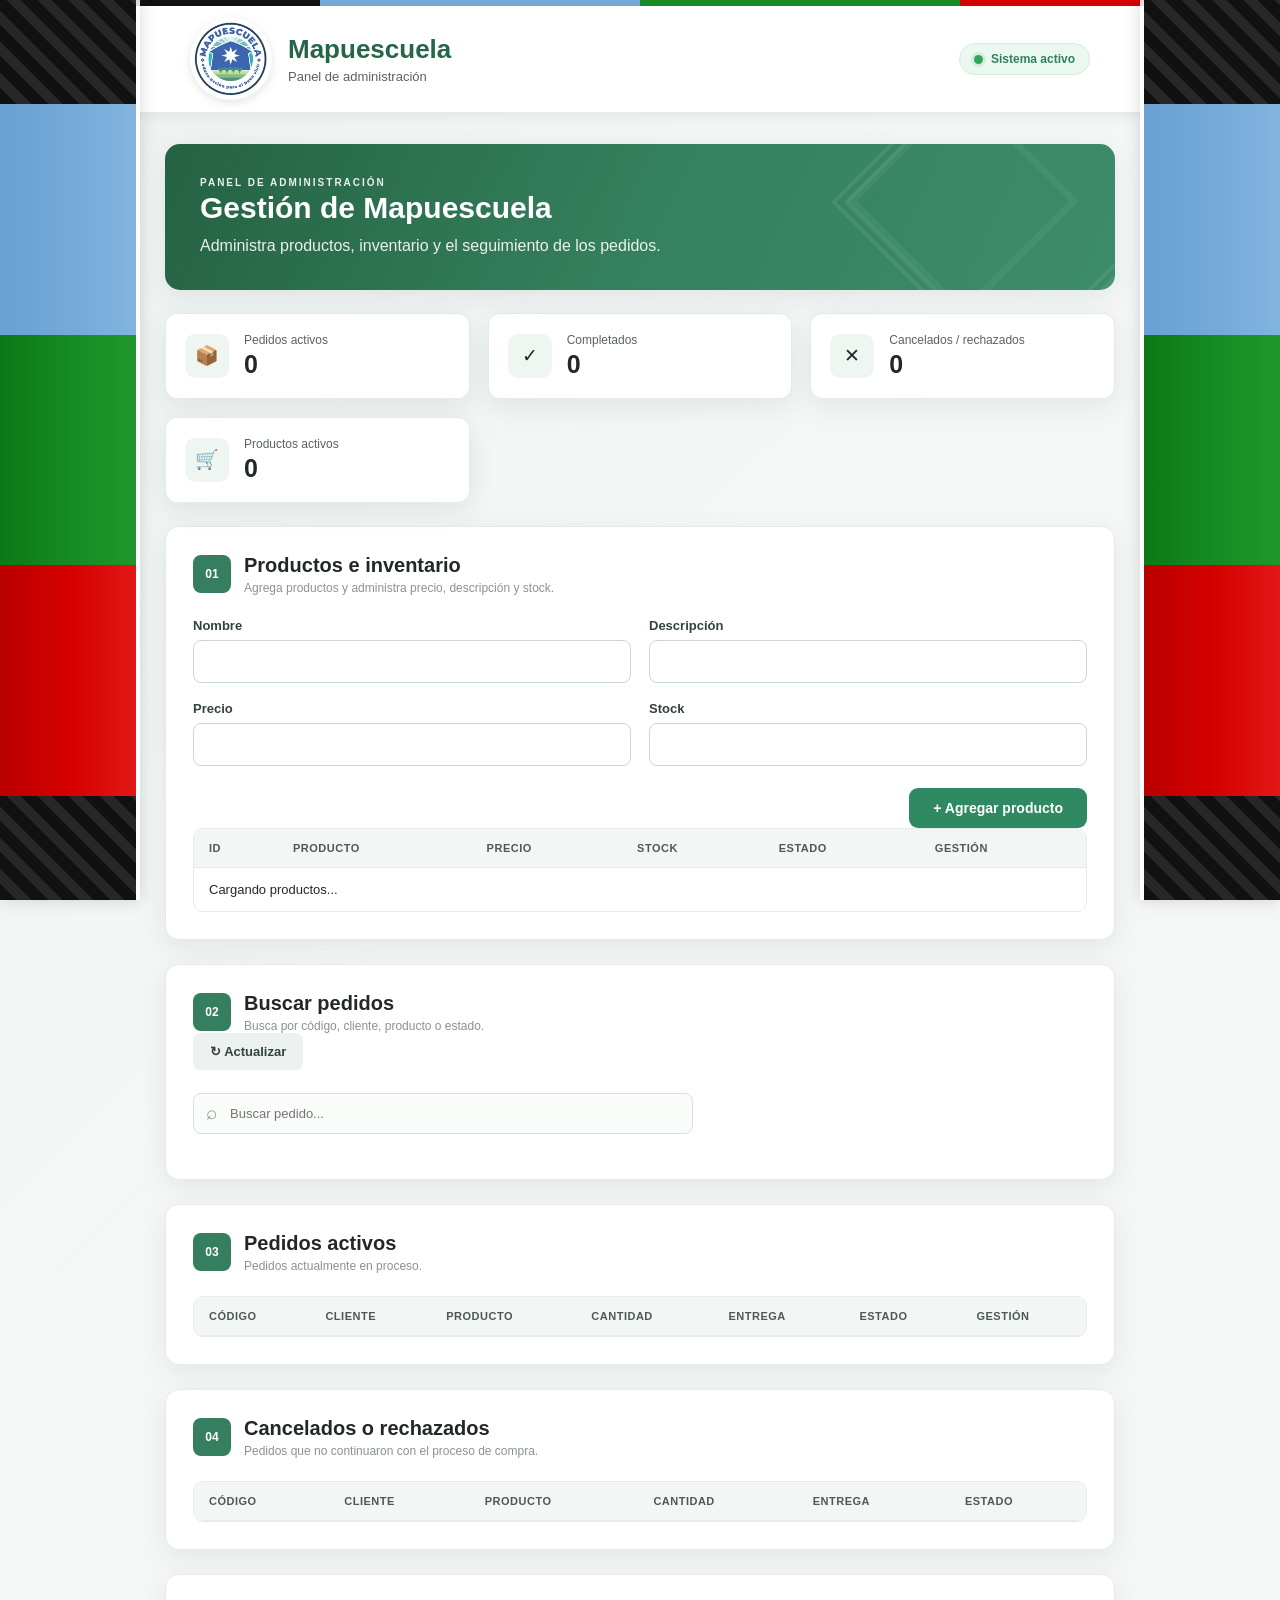
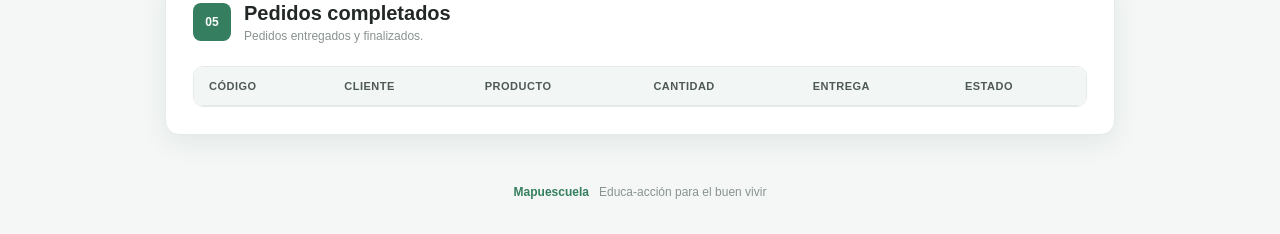
==== src/main/webapp/administrador.html @ 7ea5fe75 "Separar interfaces de cliente y administracion" ====
<!DOCTYPE html>
<html lang="es">

<head>
    <meta charset="UTF-8">
    <meta
        name="viewport"
        content="width=device-width, initial-scale=1.0"
    >

    <title>Mapuescuela | Administración</title>

    <link
        rel="stylesheet"
        href="style.css"
    >
</head>

<body>

    <aside class="estandarte estandarte-izquierdo">
        <div class="estandarte-negro"></div>
        <div class="estandarte-azul"></div>
        <div class="estandarte-verde"></div>
        <div class="estandarte-rojo"></div>
        <div class="estandarte-negro"></div>
    </aside>

    <aside class="estandarte estandarte-derecho">
        <div class="estandarte-negro"></div>
        <div class="estandarte-azul"></div>
        <div class="estandarte-verde"></div>
        <div class="estandarte-rojo"></div>
        <div class="estandarte-negro"></div>
    </aside>

    <header class="encabezado">

        <div class="franja-colores">
            <span class="color-negro"></span>
            <span class="color-azul"></span>
            <span class="color-verde"></span>
            <span class="color-rojo"></span>
        </div>

        <div class="encabezado-contenido">

            <div class="marca">

                <img
                    src="img/logo-mapuescuela.png"
                    alt="Logo Mapuescuela"
                    class="logo-mapuescuela"
                >

                <div class="marca-texto">

                    <h1>
                        Mapuescuela
                    </h1>

                    <p>
                        Panel de administración
                    </p>

                </div>

            </div>

            <div class="estado-sistema">

                <span class="punto-online"></span>

                Sistema activo

            </div>

        </div>

    </header>

    <main class="contenedor">

        <section class="bienvenida">

            <div>

                <p class="etiqueta-superior">
                    PANEL DE ADMINISTRACIÓN
                </p>

                <h2>
                    Gestión de Mapuescuela
                </h2>

                <p>
                    Administra productos, inventario
                    y el seguimiento de los pedidos.
                </p>

            </div>

        </section>


        <!-- RESUMEN -->

        <section class="resumen">

            <article class="tarjeta-resumen">

                <span class="icono-resumen">
                    📦
                </span>

                <div>

                    <p>
                        Pedidos activos
                    </p>

                    <strong id="totalActivos">
                        0
                    </strong>

                </div>

            </article>


            <article class="tarjeta-resumen">

                <span class="icono-resumen">
                    ✓
                </span>

                <div>

                    <p>
                        Completados
                    </p>

                    <strong id="totalCompletados">
                        0
                    </strong>

                </div>

            </article>


            <article class="tarjeta-resumen">

                <span class="icono-resumen">
                    ✕
                </span>

                <div>

                    <p>
                        Cancelados / rechazados
                    </p>

                    <strong id="totalCancelados">
                        0
                    </strong>

                </div>

            </article>


            <article class="tarjeta-resumen">

                <span class="icono-resumen">
                    🛒
                </span>

                <div>

                    <p>
                        Productos activos
                    </p>

                    <strong id="totalProductosActivos">
                        0
                    </strong>

                </div>

            </article>

        </section>


        <!-- PRODUCTOS -->

        <section class="panel">

            <div class="panel-titulo">

                <div>

                    <span class="numero-seccion">
                        01
                    </span>

                    <div>

                        <h3>
                            Productos e inventario
                        </h3>

                        <p>
                            Agrega productos y administra
                            precio, descripción y stock.
                        </p>

                    </div>

                </div>

            </div>


            <form id="formProducto">

                <div class="formulario-grid">

                    <div class="campo">

                        <label for="nombreProducto">
                            Nombre
                        </label>

                        <input
                            type="text"
                            id="nombreProducto"
                            required
                        >

                    </div>


                    <div class="campo">

                        <label for="descripcionProducto">
                            Descripción
                        </label>

                        <input
                            type="text"
                            id="descripcionProducto"
                            required
                        >

                    </div>


                    <div class="campo">

                        <label for="precioProducto">
                            Precio
                        </label>

                        <input
                            type="number"
                            id="precioProducto"
                            min="0"
                            required
                        >

                    </div>


                    <div class="campo">

                        <label for="stockProducto">
                            Stock
                        </label>

                        <input
                            type="number"
                            id="stockProducto"
                            min="0"
                            required
                        >

                    </div>

                </div>


                <div class="acciones-formulario">

                    <button
                        type="button"
                        id="btnCancelarEdicion"
                        class="boton boton-secundario"
                        style="display: none;"
                    >
                        Cancelar edición
                    </button>


                    <button
                        type="submit"
                        id="btnGuardarProducto"
                        class="boton boton-principal"
                    >
                        + Agregar producto
                    </button>

                </div>

            </form>


            <div
                id="mensajeProducto"
                class="mensaje"
            ></div>


            <div class="tabla-contenedor">

                <table>

                    <thead>

                        <tr>
                            <th>ID</th>
                            <th>Producto</th>
                            <th>Precio</th>
                            <th>Stock</th>
                            <th>Estado</th>
                            <th>Gestión</th>
                        </tr>

                    </thead>

                    <tbody id="tablaProductos">

                        <tr>
                            <td colspan="6">
                                Cargando productos...
                            </td>
                        </tr>

                    </tbody>

                </table>

            </div>

        </section>


        <!-- BUSCADOR PEDIDOS -->

        <section class="panel">

            <div class="panel-titulo">

                <div>

                    <span class="numero-seccion">
                        02
                    </span>

                    <div>

                        <h3>
                            Buscar pedidos
                        </h3>

                        <p>
                            Busca por código, cliente,
                            producto o estado.
                        </p>

                    </div>

                </div>


                <button
                    type="button"
                    id="btnActualizar"
                    class="boton boton-secundario"
                >
                    ↻ Actualizar
                </button>

            </div>


            <div class="buscador">

                <span>
                    ⌕
                </span>

                <input
                    type="text"
                    id="buscarPedido"
                    placeholder="Buscar pedido..."
                >

            </div>

        </section>


        <!-- PEDIDOS ACTIVOS -->

        <section class="panel">

            <div class="panel-titulo">

                <div>

                    <span class="numero-seccion">
                        03
                    </span>

                    <div>

                        <h3>
                            Pedidos activos
                        </h3>

                        <p>
                            Pedidos actualmente en proceso.
                        </p>

                    </div>

                </div>

            </div>


            <div class="tabla-contenedor">

                <table>

                    <thead>

                        <tr>
                            <th>Código</th>
                            <th>Cliente</th>
                            <th>Producto</th>
                            <th>Cantidad</th>
                            <th>Entrega</th>
                            <th>Estado</th>
                            <th>Gestión</th>
                        </tr>

                    </thead>

                    <tbody id="tablaPedidosActivos"></tbody>

                </table>

            </div>

        </section>


        <!-- CANCELADOS / RECHAZADOS -->

        <section class="panel">

            <div class="panel-titulo">

                <div>

                    <span class="numero-seccion">
                        04
                    </span>

                    <div>

                        <h3>
                            Cancelados o rechazados
                        </h3>

                        <p>
                            Pedidos que no continuaron
                            con el proceso de compra.
                        </p>

                    </div>

                </div>

            </div>


            <div class="tabla-contenedor">

                <table>

                    <thead>

                        <tr>
                            <th>Código</th>
                            <th>Cliente</th>
                            <th>Producto</th>
                            <th>Cantidad</th>
                            <th>Entrega</th>
                            <th>Estado</th>
                        </tr>

                    </thead>

                    <tbody id="tablaPedidosCancelados"></tbody>

                </table>

            </div>

        </section>


        <!-- COMPLETADOS -->

        <section class="panel">

            <div class="panel-titulo">

                <div>

                    <span class="numero-seccion">
                        05
                    </span>

                    <div>

                        <h3>
                            Pedidos completados
                        </h3>

                        <p>
                            Pedidos entregados y finalizados.
                        </p>

                    </div>

                </div>

            </div>


            <div class="tabla-contenedor">

                <table>

                    <thead>

                        <tr>
                            <th>Código</th>
                            <th>Cliente</th>
                            <th>Producto</th>
                            <th>Cantidad</th>
                            <th>Entrega</th>
                            <th>Estado</th>
                        </tr>

                    </thead>

                    <tbody id="tablaPedidosCompletados"></tbody>

                </table>

            </div>

        </section>

    </main>


    <footer>

        <strong>
            Mapuescuela
        </strong>

        <span>
            Educa-acción para el buen vivir
        </span>

    </footer>


    <script src="app.js"></script>

</body>

</html>
---- src/main/webapp/style.css ----
* {
    box-sizing: border-box;
}

:root {
    --azul-mapu: #74a9d8;
    --azul-logo: #3f68a9;
    --azul-oscuro: #274967;

    --verde-mapu: #168b23;
    --verde-mapuescuela: #357f60;
    --verde-oscuro: #256548;

    --rojo-mapu: #d50000;
    --amarillo-mapu: #ffd520;
    --negro-mapu: #111111;

    --blanco: #ffffff;
    --fondo: #f4f7f6;

    --gris-claro: #e6ebea;
    --gris: #89938f;
    --gris-oscuro: #58635f;

    --texto: #222825;

    --ancho-estandarte: 225px;

    --sombra:
        0 8px 26px
        rgba(20, 55, 42, 0.08);
}

body {
    margin: 0;

    min-height: 100vh;

    font-family:
        "Segoe UI",
        Arial,
        sans-serif;

    background:
        linear-gradient(
            135deg,
            rgba(53, 127, 96, 0.04),
            transparent 45%
        ),
        var(--fondo);

    color: var(--texto);
}

.estandarte {
    position: fixed;

    top: 0;
    bottom: 0;

    width: var(--ancho-estandarte);

    display: flex;
    flex-direction: column;

    z-index: 20;

    box-shadow:
        0 0 16px
        rgba(0, 0, 0, 0.15);
}


.estandarte-izquierdo {
    left: 0;

    border-right:
        4px solid
        rgba(255, 255, 255, 0.85);
}


.estandarte-derecho {
    right: 0;

    border-left:
        4px solid
        rgba(255, 255, 255, 0.85);
}


.estandarte div {
    width: 100%;
}


.estandarte-negro {
    flex: 0.45;

    background:
        repeating-linear-gradient(
            45deg,
            var(--negro-mapu),
            var(--negro-mapu) 12px,
            #272727 12px,
            #272727 22px
        );
}


.estandarte-azul {
    flex: 1;

    background:
        linear-gradient(
            90deg,
            #69a1d2,
            var(--azul-mapu),
            #82b4df
        );
}


.estandarte-verde {
    flex: 1;

    background:
        linear-gradient(
            90deg,
            #0d7817,
            var(--verde-mapu),
            #20972d
        );
}


.estandarte-rojo {
    flex: 1;

    background:
        linear-gradient(
            90deg,
            #b90000,
            var(--rojo-mapu),
            #e31717
        );
}

.encabezado {
    background:
        var(--blanco);

    box-shadow:
        0 2px 14px
        rgba(0, 0, 0, 0.08);

    position: relative;

    z-index: 10;
}

.franja-colores {
    height: 6px;

    display: flex;
}


.franja-colores span {
    flex: 1;
}


.color-negro {
    background:
        var(--negro-mapu);
}


.color-azul {
    background:
        var(--azul-mapu);
}


.color-verde {
    background:
        var(--verde-mapu);
}


.color-rojo {
    background:
        var(--rojo-mapu);
}

.encabezado-contenido {
    width:
        calc(
            100% -
            (var(--ancho-estandarte) * 2) -
            50px
        );

    max-width: 1200px;

    margin: auto;

    padding:
        12px
        25px;

    min-height: 95px;

    display: flex;

    justify-content:
        space-between;

    align-items:
        center;
}

.marca {
    display: flex;

    align-items:
        center;

    gap: 16px;
}

.logo-mapuescuela {
    width: 82px;
    height: 82px;

    object-fit:
        contain;

    border-radius:
        50%;

    background:
        var(--blanco);

    padding: 2px;

    filter:
        drop-shadow(
            0 3px 5px
            rgba(0, 0, 0, 0.10)
        );
}


.marca-texto h1 {
    margin: 0;

    font-size: 26px;

    color:
        var(--verde-oscuro);

    font-weight:
        700;
}


.marca-texto p {
    margin:
        4px 0 0;

    color:
        var(--gris-oscuro);

    font-size:
        13px;
}

.estado-sistema {
    display: flex;

    align-items:
        center;

    gap: 8px;

    padding:
        8px
        14px;

    background:
        #ebf8f0;

    border:
        1px solid
        #d4eddd;

    border-radius:
        30px;

    color:
        var(--verde-mapuescuela);

    font-weight:
        600;

    font-size:
        12px;
}


.punto-online {
    width: 9px;
    height: 9px;

    border-radius:
        50%;

    background:
        #31a65b;

    box-shadow:
        0 0 0 3px
        rgba(49, 166, 91, 0.12);
}

.contenedor {
    width:
        calc(
            100% -
            (var(--ancho-estandarte) * 2) -
            50px
        );

    max-width: 1200px;

    margin:
        32px
        auto
        45px;
}

.bienvenida {
    position: relative;

    overflow: hidden;

    padding:
        31px
        35px;

    margin-bottom:
        23px;

    border-radius:
        15px;

    background:
        linear-gradient(
            115deg,
            #246243,
            #35805e,
            #3d8c69
        );

    color:
        var(--blanco);

    box-shadow:
        var(--sombra);
}


.bienvenida::before {
    content: "";

    position: absolute;

    width: 230px;
    height: 230px;

    right: -25px;
    top: -70px;

    border:
        13px double
        rgba(255, 255, 255, 0.07);

    transform:
        rotate(45deg);
}


.bienvenida::after {
    content: "";

    position: absolute;

    width: 150px;
    height: 150px;

    right: 70px;
    top: -25px;

    border:
        7px solid
        rgba(255, 255, 255, 0.05);

    transform:
        rotate(45deg);
}


.bienvenida > div {
    position: relative;

    z-index: 2;
}


.etiqueta-superior {
    margin:
        0 0 5px;

    font-size:
        10px;

    font-weight:
        700;

    letter-spacing:
        2px;

    color:
        #d9eee2;
}


.bienvenida h2 {
    margin:
        0 0 8px;

    font-size:
        30px;
}


.bienvenida p {
    margin: 0;

    max-width:
        680px;

    line-height:
        1.6;

    color:
        rgba(
            255,
            255,
            255,
            0.90
        );
}

.resumen {
    display:
        grid;

    grid-template-columns:
        repeat(3, 1fr);

    gap:
        18px;

    margin-bottom:
        23px;
}

.tarjeta-resumen {
    background:
        var(--blanco);

    border:
        1px solid
        var(--gris-claro);

    border-radius:
        12px;

    padding:
        19px;

    display:
        flex;

    align-items:
        center;

    gap:
        15px;

    box-shadow:
        var(--sombra);

    transition:
        transform 0.15s,
        box-shadow 0.15s;
}


.tarjeta-resumen:hover {
    transform:
        translateY(-2px);

    box-shadow:
        0 12px 28px
        rgba(20, 55, 42, 0.11);
}


.icono-resumen {
    width:
        44px;

    height:
        44px;

    display:
        flex;

    align-items:
        center;

    justify-content:
        center;

    border-radius:
        10px;

    background:
        #eff6f2;

    font-size:
        19px;
}


.tarjeta-resumen p {
    margin: 0;

    font-size:
        12px;

    color:
        var(--gris-oscuro);
}


.tarjeta-resumen strong {
    display:
        block;

    margin-top:
        3px;

    font-size:
        25px;

    color:
        var(--texto);
}

.panel {
    background:
        var(--blanco);

    border:
        1px solid
        var(--gris-claro);

    border-radius:
        14px;

    padding:
        27px;

    margin-bottom:
        24px;

    box-shadow:
        var(--sombra);
}


.panel-titulo {
    margin-bottom:
        23px;
}


.panel-titulo > div {
    display:
        flex;

    align-items:
        center;

    gap:
        13px;
}


.numero-seccion {
    min-width:
        38px;

    height:
        38px;

    border-radius:
        8px;

    display:
        flex;

    align-items:
        center;

    justify-content:
        center;

    background:
        var(--verde-mapuescuela);

    color:
        var(--blanco);

    font-size:
        12px;

    font-weight:
        700;
}


.panel-titulo h3 {
    margin:
        0;

    font-size:
        20px;
}


.panel-titulo p {
    margin:
        4px
        0
        0;

    color:
        var(--gris);

    font-size:
        12px;
}


.panel-titulo-listado {
    display:
        flex;

    justify-content:
        space-between;

    align-items:
        center;
}

.formulario-grid {
    display:
        grid;

    grid-template-columns:
        repeat(3, 1fr);

    gap:
        18px;
}


.campo {
    display:
        flex;

    flex-direction:
        column;

    gap:
        7px;
}


.campo label {
    font-size:
        12px;

    font-weight:
        600;

    color:
        #394541;
}


input,
select {
    width:
        100%;

    padding:
        12px
        13px;

    border:
        1px solid
        #ccd5d1;

    border-radius:
        7px;

    background:
        var(--blanco);

    color:
        var(--texto);

    font-size:
        13px;

    transition:
        border-color 0.2s,
        box-shadow 0.2s;
}


input:focus,
select:focus {
    outline:
        none;

    border-color:
        var(--verde-mapuescuela);

    box-shadow:
        0 0 0 3px
        rgba(53, 127, 96, 0.12);
}


.acciones-formulario {
    margin-top:
        20px;

    display:
        flex;

    justify-content:
        flex-end;
}

.boton {
    border:
        none;

    border-radius:
        7px;

    padding:
        11px
        17px;

    cursor:
        pointer;

    font-size:
        13px;

    font-weight:
        600;

    transition:
        transform 0.15s,
        background 0.15s;
}


.boton:hover {
    transform:
        translateY(-1px);
}


.boton-principal {
    background:
        var(--verde-mapuescuela);

    color:
        var(--blanco);
}


.boton-principal:hover {
    background:
        var(--verde-oscuro);
}


.boton-secundario {
    background:
        #edf2f0;

    color:
        #34413c;
}


.boton-secundario:hover {
    background:
        #e1e9e5;
}

.mensaje {
    display:
        none;

    margin-top:
        17px;

    padding:
        11px
        14px;

    border-radius:
        7px;

    font-size:
        13px;
}


.mensaje.exito {
    display:
        block;

    background:
        #eaf7ef;

    border:
        1px solid
        #cae8d4;

    color:
        #256842;
}


.mensaje.error {
    display:
        block;

    background:
        #fff0f0;

    border:
        1px solid
        #edcccc;

    color:
        #a02d2d;
}

.buscador {
    display:
        flex;

    align-items:
        center;

    max-width:
        500px;

    margin-bottom:
        18px;

    padding-left:
        12px;

    background:
        #fafcfa;

    border:
        1px solid
        #d8dfdc;

    border-radius:
        8px;
}


.buscador span {
    color:
        var(--gris);

    font-size:
        19px;
}


.buscador input {
    border:
        none;

    background:
        transparent;

    box-shadow:
        none;
}


.buscador input:focus {
    box-shadow:
        none;
}

.tabla-contenedor {
    overflow-x:
        auto;

    border:
        1px solid
        var(--gris-claro);

    border-radius:
        10px;
}


table {
    width:
        100%;

    min-width:
        850px;

    border-collapse:
        collapse;
}


thead {
    background:
        #f2f6f4;
}


th {
    padding:
        13px
        15px;

    text-align:
        left;

    border-bottom:
        1px solid
        var(--gris-claro);

    color:
        #4d5954;

    font-size:
        11px;

    text-transform:
        uppercase;

    letter-spacing:
        0.5px;
}


td {
    padding:
        14px
        15px;

    border-bottom:
        1px solid
        #ecf0ee;

    vertical-align:
        middle;

    font-size:
        13px;
}


tbody tr {
    transition:
        background 0.15s;
}


tbody tr:hover {
    background:
        #fafcfb;
}


tbody tr:last-child td {
    border-bottom:
        none;
}

.estado {
    display:
        inline-block;

    padding:
        6px
        10px;

    border-radius:
        20px;

    font-size:
        10px;

    font-weight:
        700;
}


.estado-pendiente {
    background:
        #fff4d5;

    color:
        #86620f;
}


.estado-pagado {
    background:
        #e5f6ec;

    color:
        #247142;
}


.estado-rechazado {
    background:
        #fde8e8;

    color:
        #a12e2e;
}


.estado-preparando {
    background:
        #e5f0fa;

    color:
        #276a99;
}


.estado-retiro {
    background:
        #e4f7ec;

    color:
        #246c41;
}


.estado-despachado {
    background:
        #e7effb;

    color:
        #345d99;
}


.estado-cancelado {
    background:
        #eceeee;

    color:
        #585f5c;
}

.boton-guardar {
    margin-left:
        7px;

    padding:
        8px
        11px;

    border:
        none;

    border-radius:
        6px;

    background:
        var(--azul-logo);

    color:
        var(--blanco);

    cursor:
        pointer;

    font-size:
        11px;

    font-weight:
        600;
}


.boton-guardar:hover {
    background:
        var(--azul-oscuro);
}

.cargando {
    text-align:
        center;

    padding:
        30px;

    color:
        var(--gris);
}

footer {
    width:
        calc(
            100% -
            (var(--ancho-estandarte) * 2) -
            50px
        );

    max-width:
        1200px;

    margin:
        0 auto;

    padding:
        5px
        25px
        35px;

    display:
        flex;

    justify-content:
        center;

    align-items:
        center;

    gap:
        10px;

    color:
        var(--gris);

    font-size:
        12px;
}


footer strong {
    color:
        var(--verde-mapuescuela);
}

@media (max-width: 1400px) {

    :root {
        --ancho-estandarte: 140px;
    }

}


@media (max-width: 1100px) {

    :root {
        --ancho-estandarte: 70px;
    }


    .formulario-grid {
        grid-template-columns:
            1fr;
    }

}

@media (max-width: 900px) {

    :root {
        --ancho-estandarte: 20px;
    }


    .resumen {
        grid-template-columns:
            1fr;
    }


    .panel-titulo-listado {
        flex-direction:
            column;

        align-items:
            flex-start;

        gap:
            15px;
    }


    .contenedor,
    footer,
    .encabezado-contenido {

        width:
            calc(100% - 70px);
    }

}

@media (max-width: 650px) {

    :root {
        --ancho-estandarte: 8px;
    }


    .contenedor,
    footer,
    .encabezado-contenido {

        width:
            calc(100% - 30px);
    }


    .encabezado-contenido {
        padding:
            10px;
    }


    .logo-mapuescuela {
        width:
            63px;

        height:
            63px;
    }


    .marca-texto h1 {
        font-size:
            21px;
    }


    .estado-sistema {
        display:
            none;
    }


    .bienvenida {
        padding:
            24px;
    }


    .bienvenida h2 {
        font-size:
            25px;
    }


    .panel {
        padding:
            19px;
    }


    footer {
        flex-direction:
            column;

        gap:
            4px;
    }

}

/* =========================================================
   INTERFAZ CLIENTE - MAPUESCUELA
   ========================================================= */

.productos-cliente {
    display: grid;
    grid-template-columns: repeat(auto-fit, minmax(240px, 1fr));
    gap: 20px;
    margin-top: 22px;
}

.tarjeta-producto-cliente {
    background: #ffffff;
    border: 1px solid #e2e8e5;
    border-radius: 14px;
    padding: 22px;
    box-shadow: 0 8px 24px rgba(0, 0, 0, 0.05);
    transition:
        transform 0.2s ease,
        box-shadow 0.2s ease,
        border-color 0.2s ease;
}

.tarjeta-producto-cliente:hover {
    transform: translateY(-3px);
    box-shadow: 0 12px 28px rgba(0, 0, 0, 0.08);
    border-color: #2f8a63;
}

.tarjeta-producto-cliente h4 {
    margin: 0 0 10px 0;
    font-size: 20px;
    color: #183f31;
}

.tarjeta-producto-cliente p {
    margin: 0 0 18px 0;
    color: #66756e;
    line-height: 1.5;
}

.producto-datos {
    display: flex;
    justify-content: space-between;
    gap: 12px;
    margin-bottom: 18px;
    padding: 14px;
    background: #f3f8f5;
    border-radius: 10px;
    font-size: 14px;
    color: #394941;
}

.producto-datos strong {
    color: #1f6f4b;
}

.boton-seleccionar-producto {
    width: 100%;
    border: none;
    border-radius: 9px;
    padding: 11px 16px;
    background: #2f8a63;
    color: #ffffff;
    font-size: 14px;
    font-weight: 700;
    cursor: pointer;
    transition:
        background 0.2s ease,
        transform 0.2s ease;
}

.boton-seleccionar-producto:hover {
    background: #256e4f;
    transform: translateY(-1px);
}

.detalle-producto-cliente {
    margin-top: 18px;
    padding: 16px 18px;
    background: #eef7f1;
    border-left: 4px solid #2f8a63;
    border-radius: 8px;
    color: #31453b;
    line-height: 1.7;
}

.acciones-formulario {
    display: flex;
    justify-content: flex-end;
    margin-top: 22px;
}

.boton-principal {
    border: none;
    border-radius: 9px;
    padding: 12px 24px;
    background: #2f8a63;
    color: #ffffff;
    font-size: 14px;
    font-weight: 700;
    cursor: pointer;
    transition:
        background 0.2s ease,
        transform 0.2s ease;
}

.boton-principal:hover {
    background: #256e4f;
    transform: translateY(-1px);
}

.resultado-cliente {
    display: grid;
    grid-template-columns: 1fr 1fr;
    gap: 18px;
    margin-top: 18px;
}

.resultado-cliente > div,
.resultado-cliente p,
.resultado-cliente strong {
    margin: 0;
}

.resultado-cliente {
    background: #f7faf8;
    border-radius: 12px;
    padding: 20px;
    border: 1px solid #dde9e2;
}

.resultado-cliente p {
    font-size: 13px;
    color: #75827c;
    margin-bottom: 5px;
}

.resultado-cliente strong {
    display: block;
    font-size: 20px;
    color: #1f6f4b;
    margin-bottom: 12px;
}

.cargando {
    padding: 18px;
    text-align: center;
    color: #728078;
    background: #f7faf8;
    border-radius: 10px;
    border: 1px dashed #cbd8d1;
}

.formulario-grid {
    display: grid;
    grid-template-columns: repeat(2, minmax(0, 1fr));
    gap: 18px;
}

.campo {
    display: flex;
    flex-direction: column;
    gap: 7px;
}

.campo label {
    font-size: 13px;
    font-weight: 700;
    color: #33433b;
}

.campo input,
.campo select {
    width: 100%;
    min-height: 43px;
    padding: 10px 12px;
    border: 1px solid #ccd8d2;
    border-radius: 8px;
    background: #ffffff;
    color: #25352e;
    font-size: 14px;
    outline: none;
    box-sizing: border-box;
    transition:
        border-color 0.2s ease,
        box-shadow 0.2s ease;
}

.campo input:focus,
.campo select:focus {
    border-color: #2f8a63;
    box-shadow: 0 0 0 3px rgba(47, 138, 99, 0.10);
}

.campo input[readonly] {
    background: #f4f7f5;
    color: #64716b;
}

.mensaje {
    margin-top: 16px;
    padding: 12px 14px;
    border-radius: 8px;
    font-size: 14px;
    display: none;
}

.mensaje.exito {
    display: block;
    background: #eaf7ef;
    border: 1px solid #b8dfc7;
    color: #23613f;
}

.mensaje.error {
    display: block;
    background: #fff0f0;
    border: 1px solid #e9b6b6;
    color: #9b3030;
}

@media (max-width: 900px) {

    .formulario-grid {
        grid-template-columns: 1fr;
    }

    .resultado-cliente {
        grid-template-columns: 1fr;
    }
}

@media (max-width: 600px) {

    .productos-cliente {
        grid-template-columns: 1fr;
    }

    .producto-datos {
        flex-direction: column;
    }

    .acciones-formulario {
        justify-content: stretch;
    }

    .boton-principal {
        width: 100%;
    }
}

.detalle-producto-cliente:empty {
    display: none;
}

/* =========================================================
   PORTADA PRINCIPAL
   ========================================================= */

.pagina-inicio {
    min-height: 100vh;
}

.inicio-contenedor {
    padding-top: 55px;
    padding-bottom: 60px;
}

.inicio-presentacion {
    max-width: 760px;
    margin: 0 auto 40px auto;
    text-align: center;
}

.inicio-presentacion h2 {
    margin: 8px 0 14px 0;
    font-size: 34px;
    color: #183f31;
}

.inicio-descripcion {
    margin: 0 auto;
    max-width: 680px;
    color: #68776f;
    line-height: 1.7;
    font-size: 15px;
}

.opciones-inicio {
    display: grid;
    grid-template-columns: repeat(2, minmax(0, 1fr));
    gap: 26px;
    max-width: 920px;
    margin: 0 auto;
}

.tarjeta-acceso {
    display: flex;
    gap: 22px;
    padding: 30px;
    background: #ffffff;
    border: 1px solid #dce7e1;
    border-radius: 16px;
    text-decoration: none;
    color: inherit;

    box-shadow:
        0 10px 30px
        rgba(0, 0, 0, 0.05);

    transition:
        transform 0.2s ease,
        box-shadow 0.2s ease,
        border-color 0.2s ease;
}

.tarjeta-acceso:hover {
    transform: translateY(-4px);

    box-shadow:
        0 16px 38px
        rgba(0, 0, 0, 0.09);

    border-color: #2f8a63;
}

.icono-acceso {
    display: flex;
    align-items: center;
    justify-content: center;

    min-width: 70px;
    height: 70px;

    border-radius: 16px;

    background: #eef7f2;

    font-size: 31px;
}

.contenido-acceso {
    flex: 1;
}

.numero-acceso {
    display: block;

    margin-bottom: 5px;

    color: #2f8a63;

    font-size: 12px;
    font-weight: 800;

    letter-spacing: 1px;
}

.contenido-acceso h3 {
    margin: 0 0 10px 0;

    color: #183f31;

    font-size: 21px;
}

.contenido-acceso p {
    margin: 0 0 20px 0;

    color: #68776f;

    font-size: 14px;

    line-height: 1.6;
}

.enlace-acceso {
    color: #2f8a63;
    font-weight: 700;
    font-size: 14px;
}

.inicio-informacion {
    display: grid;
    grid-template-columns: repeat(3, 1fr);

    gap: 20px;

    max-width: 920px;

    margin: 35px auto 0 auto;

    padding-top: 28px;

    border-top: 1px solid #e1e8e4;
}

.inicio-informacion div {
    text-align: center;
}

.inicio-informacion strong {
    display: block;

    margin-bottom: 5px;

    color: #264d3c;

    font-size: 14px;
}

.inicio-informacion span {
    color: #7b8882;

    font-size: 12px;
}


@media (max-width: 800px) {

    .opciones-inicio {
        grid-template-columns: 1fr;
    }

    .inicio-informacion {
        grid-template-columns: 1fr;
    }

}


@media (max-width: 550px) {

    .tarjeta-acceso {
        flex-direction: column;
    }

    .icono-acceso {
        width: 70px;
    }

    .inicio-presentacion h2 {
        font-size: 28px;
    }

}
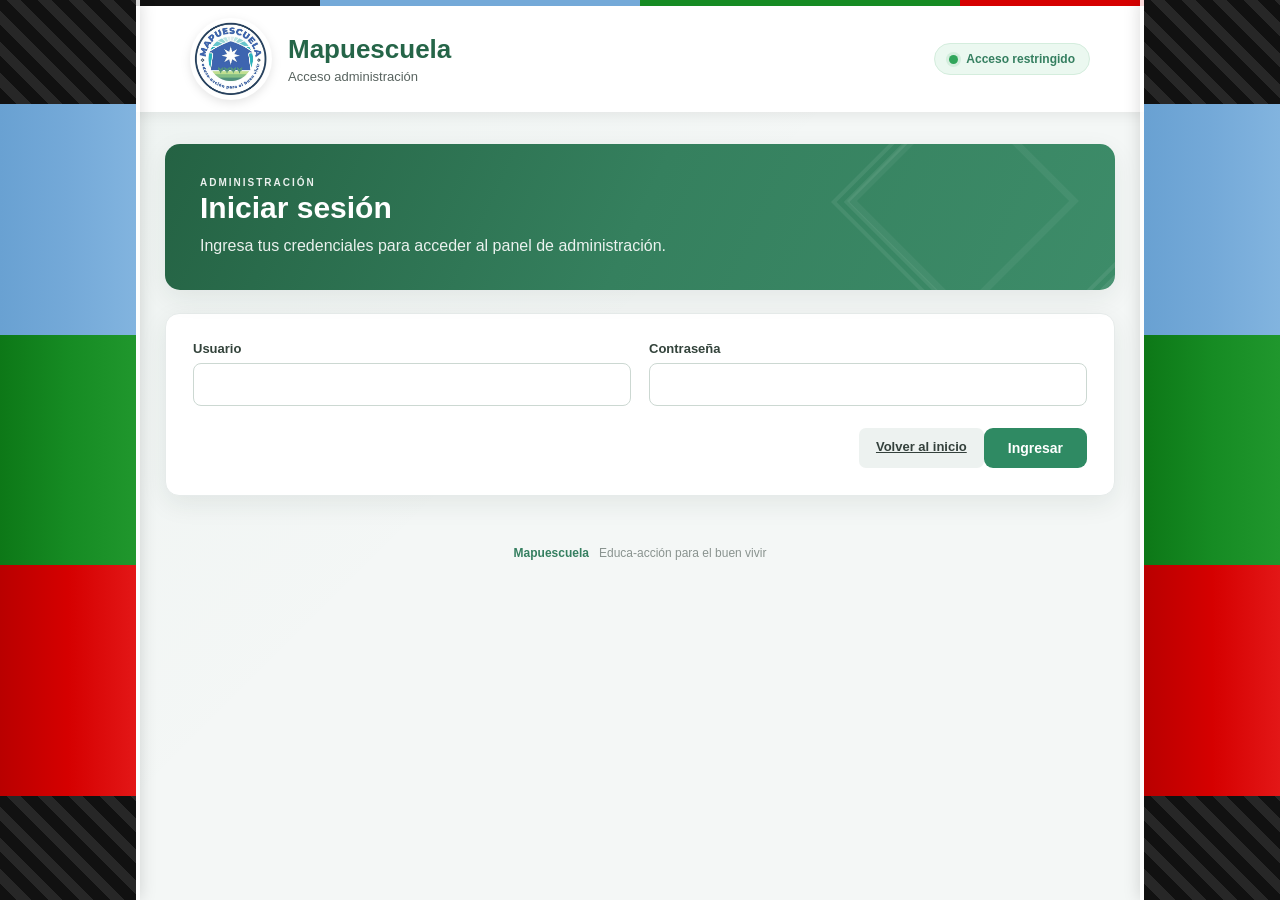
==== commit b142505a: "Alinear flujo con HTTP Tasks y agregar login administrativo" ====
--- a/src/main/webapp/administrador.html
+++ b/src/main/webapp/administrador.html
@@ -3,6 +3,7 @@
 
 <head>
     <meta charset="UTF-8">
+
     <meta
         name="viewport"
         content="width=device-width, initial-scale=1.0"
@@ -34,6 +35,7 @@
         <div class="estandarte-negro"></div>
     </aside>
 
+
     <header class="encabezado">
 
         <div class="franja-colores">
@@ -43,6 +45,7 @@
             <span class="color-rojo"></span>
         </div>
 
+
         <div class="encabezado-contenido">
 
             <div class="marca">
@@ -67,17 +70,49 @@
 
             </div>
 
-            <div class="estado-sistema">
-
-                <span class="punto-online"></span>
-
-                Sistema activo
+
+            <div
+                style="
+                    display: flex;
+                    align-items: center;
+                    justify-content: flex-end;
+                    gap: 10px;
+                    flex-wrap: wrap;
+                "
+            >
+
+                <div class="estado-sistema">
+
+                    <span class="punto-online"></span>
+
+                    Sesión activa
+
+                </div>
+
+
+                <button
+                    type="button"
+                    id="btnInicio"
+                    class="boton boton-secundario"
+                >
+                    Inicio
+                </button>
+
+
+                <button
+                    type="button"
+                    id="btnCerrarSesion"
+                    class="boton boton-secundario"
+                >
+                    Cerrar sesión
+                </button>
 
             </div>
 
         </div>
 
     </header>
+
 
     <main class="contenedor">
 
@@ -190,6 +225,27 @@
 
             </article>
 
+
+            <article class="tarjeta-resumen">
+
+                <span class="icono-resumen">
+                    ⚠
+                </span>
+
+                <div>
+
+                    <p>
+                        Stock bajo
+                    </p>
+
+                    <strong id="totalStockBajo">
+                        0
+                    </strong>
+
+                </div>
+
+            </article>
+
         </section>
 
 
@@ -214,6 +270,8 @@
                         <p>
                             Agrega productos y administra
                             precio, descripción y stock.
+                            Se considera stock bajo cuando
+                            existen 5 unidades o menos.
                         </p>
 
                     </div>
@@ -342,9 +400,11 @@
                     <tbody id="tablaProductos">
 
                         <tr>
+
                             <td colspan="6">
                                 Cargando productos...
                             </td>
+
                         </tr>
 
                     </tbody>
@@ -356,7 +416,7 @@
         </section>
 
 
-        <!-- BUSCADOR PEDIDOS -->
+        <!-- BUSCADOR -->
 
         <section class="panel">
 
@@ -468,7 +528,7 @@
         </section>
 
 
-        <!-- CANCELADOS / RECHAZADOS -->
+        <!-- CANCELADOS -->
 
         <section class="panel">
 
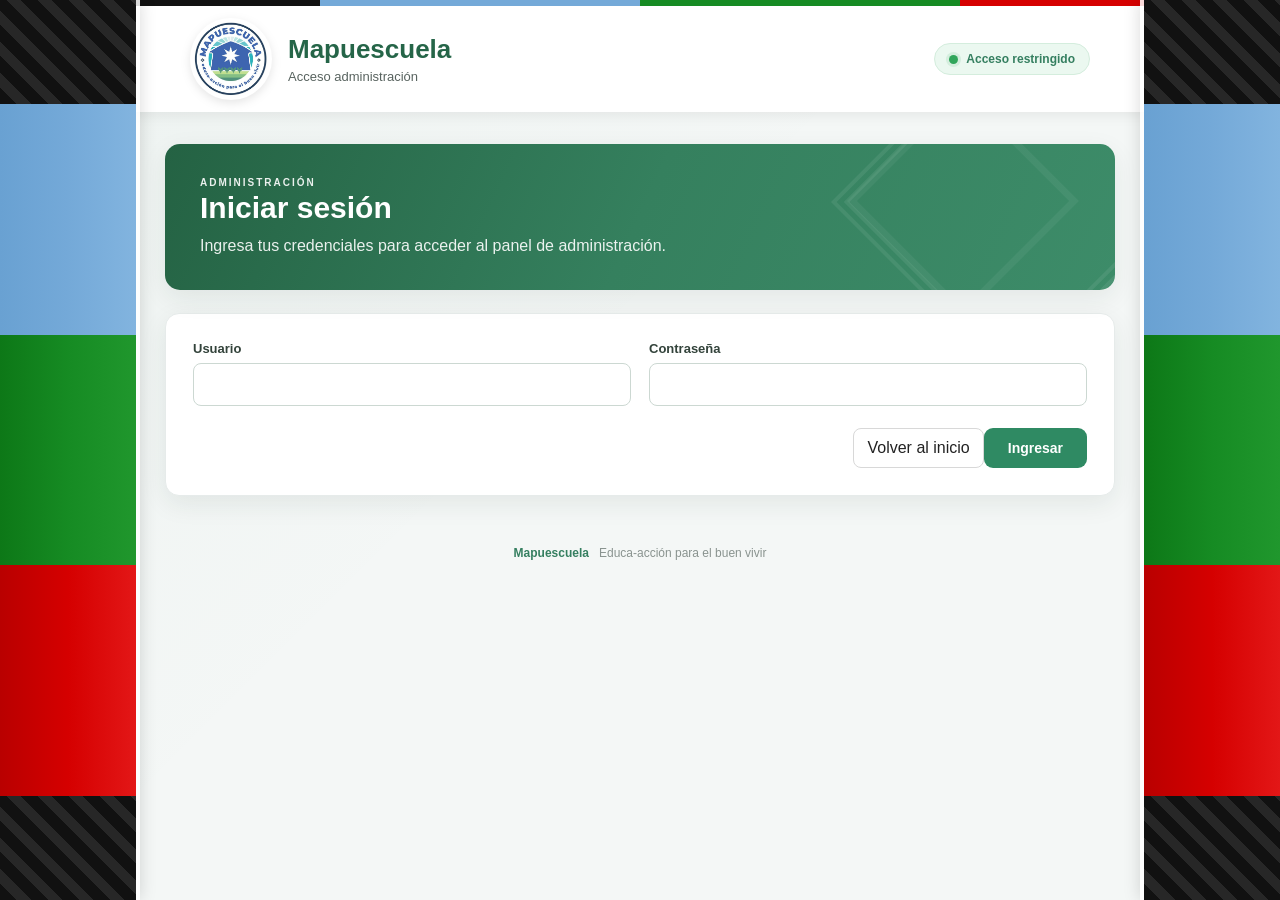
==== commit d2e35b2c: "Completar carrito comprobantes y gestion de pedidos" ====
--- a/src/main/webapp/administrador.html
+++ b/src/main/webapp/administrador.html
@@ -71,38 +71,28 @@
             </div>
 
 
-            <div
-                style="
-                    display: flex;
-                    align-items: center;
-                    justify-content: flex-end;
-                    gap: 10px;
-                    flex-wrap: wrap;
-                "
-            >
-
-                <div class="estado-sistema">
+            <div class="acciones-cabecera">
+
+                <span class="estado-sistema">
 
                     <span class="punto-online"></span>
 
                     Sesión activa
 
-                </div>
+                </span>
 
 
                 <button
-                    type="button"
                     id="btnInicio"
-                    class="boton boton-secundario"
+                    class="boton-secundario"
                 >
                     Inicio
                 </button>
 
 
                 <button
-                    type="button"
                     id="btnCerrarSesion"
-                    class="boton boton-secundario"
+                    class="boton-secundario"
                 >
                     Cerrar sesión
                 </button>
@@ -116,12 +106,14 @@
 
     <main class="contenedor">
 
+        <!-- BIENVENIDA -->
+
         <section class="bienvenida">
 
             <div>
 
                 <p class="etiqueta-superior">
-                    PANEL DE ADMINISTRACIÓN
+                    ADMINISTRACIÓN
                 </p>
 
                 <h2>
@@ -129,8 +121,8 @@
                 </h2>
 
                 <p>
-                    Administra productos, inventario
-                    y el seguimiento de los pedidos.
+                    Administra productos, inventario,
+                    pagos, pedidos y despachos.
                 </p>
 
             </div>
@@ -140,109 +132,59 @@
 
         <!-- RESUMEN -->
 
-        <section class="resumen">
+        <section class="resumen resumen-ampliado">
 
             <article class="tarjeta-resumen">
 
-                <span class="icono-resumen">
-                    📦
-                </span>
-
-                <div>
-
-                    <p>
-                        Pedidos activos
-                    </p>
-
-                    <strong id="totalActivos">
-                        0
-                    </strong>
-
-                </div>
+                <span>Pedidos activos</span>
+
+                <strong id="totalActivos">
+                    0
+                </strong>
 
             </article>
 
 
             <article class="tarjeta-resumen">
 
-                <span class="icono-resumen">
-                    ✓
-                </span>
-
-                <div>
-
-                    <p>
-                        Completados
-                    </p>
-
-                    <strong id="totalCompletados">
-                        0
-                    </strong>
-
-                </div>
+                <span>Completados</span>
+
+                <strong id="totalCompletados">
+                    0
+                </strong>
 
             </article>
 
 
             <article class="tarjeta-resumen">
 
-                <span class="icono-resumen">
-                    ✕
-                </span>
-
-                <div>
-
-                    <p>
-                        Cancelados / rechazados
-                    </p>
-
-                    <strong id="totalCancelados">
-                        0
-                    </strong>
-
-                </div>
+                <span>Cancelados / Rechazados</span>
+
+                <strong id="totalCancelados">
+                    0
+                </strong>
 
             </article>
 
 
             <article class="tarjeta-resumen">
 
-                <span class="icono-resumen">
-                    🛒
-                </span>
-
-                <div>
-
-                    <p>
-                        Productos activos
-                    </p>
-
-                    <strong id="totalProductosActivos">
-                        0
-                    </strong>
-
-                </div>
+                <span>Productos activos</span>
+
+                <strong id="totalProductos">
+                    0
+                </strong>
 
             </article>
 
 
             <article class="tarjeta-resumen">
 
-                <span class="icono-resumen">
-                    ⚠
-                </span>
-
-                <div>
-
-                    <p>
-                        Stock bajo
-                    </p>
-
-                    <strong id="totalStockBajo">
-                        0
-                    </strong>
-
-                </div>
+                <span>Stock bajo ≤ 5</span>
+
+                <strong id="totalStockBajo">
+                    0
+                </strong>
 
             </article>
 
@@ -268,10 +210,8 @@
                         </h3>
 
                         <p>
-                            Agrega productos y administra
-                            precio, descripción y stock.
-                            Se considera stock bajo cuando
-                            existen 5 unidades o menos.
+                            Crea y edita los productos
+                            disponibles en el catálogo.
                         </p>
 
                     </div>
@@ -282,6 +222,12 @@
 
 
             <form id="formProducto">
+
+                <input
+                    type="hidden"
+                    id="productoEditarId"
+                >
+
 
                 <div class="formulario-grid">
 
@@ -292,7 +238,6 @@
                         </label>
 
                         <input
-                            type="text"
                             id="nombreProducto"
                             required
                         >
@@ -302,14 +247,13 @@
 
                     <div class="campo">
 
-                        <label for="descripcionProducto">
-                            Descripción
+                        <label for="categoriaProducto">
+                            Categoría
                         </label>
 
                         <input
-                            type="text"
-                            id="descripcionProducto"
-                            required
+                            id="categoriaProducto"
+                            placeholder="Ej: Libros, juguetes, muebles"
                         >
 
                     </div>
@@ -322,8 +266,8 @@
                         </label>
 
                         <input
+                            id="precioProducto"
                             type="number"
-                            id="precioProducto"
                             min="0"
                             required
                         >
@@ -338,35 +282,64 @@
                         </label>
 
                         <input
+                            id="stockProducto"
                             type="number"
-                            id="stockProducto"
                             min="0"
                             required
                         >
 
                     </div>
 
+
+                    <div class="campo campo-ancho">
+
+                        <label for="imagenProducto">
+                            URL de fotografía
+                        </label>
+
+                        <input
+                            id="imagenProducto"
+                            type="url"
+                            placeholder="https://..."
+                        >
+
+                    </div>
+
+
+                    <div class="campo campo-ancho">
+
+                        <label for="descripcionProducto">
+                            Descripción
+                        </label>
+
+                        <textarea
+                            id="descripcionProducto"
+                            rows="3"
+                        ></textarea>
+
+                    </div>
+
                 </div>
 
 
                 <div class="acciones-formulario">
+
+                    <button
+                        type="submit"
+                        class="boton-principal"
+                        id="btnGuardarProducto"
+                    >
+                        Crear producto
+                    </button>
+
 
                     <button
                         type="button"
                         id="btnCancelarEdicion"
-                        class="boton boton-secundario"
-                        style="display: none;"
+                        class="boton-secundario"
+                        style="display:none;"
                     >
                         Cancelar edición
-                    </button>
-
-
-                    <button
-                        type="submit"
-                        id="btnGuardarProducto"
-                        class="boton boton-principal"
-                    >
-                        + Agregar producto
                     </button>
 
                 </div>
@@ -380,34 +353,25 @@
             ></div>
 
 
-            <div class="tabla-contenedor">
-
-                <table>
+            <div class="tabla-responsive">
+
+                <table class="tabla-datos">
 
                     <thead>
 
                         <tr>
                             <th>ID</th>
                             <th>Producto</th>
+                            <th>Categoría</th>
                             <th>Precio</th>
                             <th>Stock</th>
                             <th>Estado</th>
-                            <th>Gestión</th>
+                            <th>Acciones</th>
                         </tr>
 
                     </thead>
 
-                    <tbody id="tablaProductos">
-
-                        <tr>
-
-                            <td colspan="6">
-                                Cargando productos...
-                            </td>
-
-                        </tr>
-
-                    </tbody>
+                    <tbody id="tablaProductos"></tbody>
 
                 </table>
 
@@ -416,7 +380,7 @@
         </section>
 
 
-        <!-- BUSCADOR -->
+        <!-- BUSCADOR PEDIDOS -->
 
         <section class="panel">
 
@@ -431,12 +395,12 @@
                     <div>
 
                         <h3>
-                            Buscar pedidos
+                            Gestión de pedidos
                         </h3>
 
                         <p>
-                            Busca por código, cliente,
-                            producto o estado.
+                            Busca y administra los pedidos
+                            registrados en el sistema.
                         </p>
 
                     </div>
@@ -445,9 +409,8 @@
 
 
                 <button
-                    type="button"
                     id="btnActualizar"
-                    class="boton boton-secundario"
+                    class="boton-secundario"
                 >
                     ↻ Actualizar
                 </button>
@@ -462,9 +425,9 @@
                 </span>
 
                 <input
+                    id="buscarPedido"
                     type="text"
-                    id="buscarPedido"
-                    placeholder="Buscar pedido..."
+                    placeholder="Buscar código, cliente, correo, producto o estado..."
                 >
 
             </div>
@@ -491,7 +454,8 @@
                         </h3>
 
                         <p>
-                            Pedidos actualmente en proceso.
+                            Pedidos que actualmente se
+                            encuentran en proceso.
                         </p>
 
                     </div>
@@ -501,19 +465,20 @@
             </div>
 
 
-            <div class="tabla-contenedor">
-
-                <table>
+            <div class="tabla-responsive">
+
+                <table class="tabla-datos tabla-pedidos">
 
                     <thead>
 
                         <tr>
                             <th>Código</th>
                             <th>Cliente</th>
-                            <th>Producto</th>
-                            <th>Cantidad</th>
+                            <th>Productos</th>
+                            <th>Total</th>
                             <th>Entrega</th>
                             <th>Estado</th>
+                            <th>Comprobante</th>
                             <th>Gestión</th>
                         </tr>
 
@@ -528,7 +493,7 @@
         </section>
 
 
-        <!-- CANCELADOS -->
+        <!-- CANCELADOS / RECHAZADOS -->
 
         <section class="panel">
 
@@ -558,19 +523,21 @@
             </div>
 
 
-            <div class="tabla-contenedor">
-
-                <table>
+            <div class="tabla-responsive">
+
+                <table class="tabla-datos tabla-pedidos">
 
                     <thead>
 
                         <tr>
                             <th>Código</th>
                             <th>Cliente</th>
-                            <th>Producto</th>
-                            <th>Cantidad</th>
+                            <th>Productos</th>
+                            <th>Total</th>
                             <th>Entrega</th>
                             <th>Estado</th>
+                            <th>Comprobante</th>
+                            <th>Detalle</th>
                         </tr>
 
                     </thead>
@@ -603,7 +570,8 @@
                         </h3>
 
                         <p>
-                            Pedidos entregados y finalizados.
+                            Pedidos finalizados y entregados
+                            correctamente.
                         </p>
 
                     </div>
@@ -613,19 +581,21 @@
             </div>
 
 
-            <div class="tabla-contenedor">
-
-                <table>
+            <div class="tabla-responsive">
+
+                <table class="tabla-datos tabla-pedidos">
 
                     <thead>
 
                         <tr>
                             <th>Código</th>
                             <th>Cliente</th>
-                            <th>Producto</th>
-                            <th>Cantidad</th>
+                            <th>Productos</th>
+                            <th>Total</th>
                             <th>Entrega</th>
                             <th>Estado</th>
+                            <th>Comprobante</th>
+                            <th>Detalle</th>
                         </tr>
 
                     </thead>
@@ -638,24 +608,136 @@
 
         </section>
 
+
+        <!-- DETALLE PEDIDO -->
+
+        <section
+            id="panelDetallePedido"
+            class="panel"
+            style="display:none;"
+        >
+
+            <div class="panel-titulo">
+
+                <div>
+
+                    <span class="numero-seccion">
+                        06
+                    </span>
+
+                    <div>
+
+                        <h3>
+                            Detalle y despacho
+                        </h3>
+
+                        <p id="tituloDetallePedido">
+                            Selecciona un pedido.
+                        </p>
+
+                    </div>
+
+                </div>
+
+
+                <button
+                    id="btnCerrarDetalle"
+                    class="boton-secundario"
+                >
+                    Cerrar
+                </button>
+
+            </div>
+
+
+            <div
+                id="detallePedidoAdmin"
+                class="detalle-admin-grid"
+            ></div>
+
+
+            <form
+                id="formDespacho"
+                style="display:none;"
+            >
+
+                <input
+                    type="hidden"
+                    id="despachoPedidoId"
+                >
+
+
+                <div class="formulario-grid">
+
+                    <div class="campo">
+
+                        <label for="empresaTransporte">
+                            Empresa de transporte
+                        </label>
+
+                        <input
+                            id="empresaTransporte"
+                            placeholder="Ej: Chilexpress / Voluntario"
+                        >
+
+                    </div>
+
+
+                    <div class="campo">
+
+                        <label for="numeroSeguimiento">
+                            N° seguimiento
+                        </label>
+
+                        <input
+                            id="numeroSeguimiento"
+                        >
+
+                    </div>
+
+
+                    <div class="campo">
+
+                        <label for="fechaEnvio">
+                            Fecha de envío
+                        </label>
+
+                        <input
+                            id="fechaEnvio"
+                            type="date"
+                        >
+
+                    </div>
+
+                </div>
+
+
+                <div class="acciones-formulario">
+
+                    <button
+                        type="submit"
+                        class="boton-principal"
+                    >
+                        Guardar datos de despacho
+                    </button>
+
+                </div>
+
+
+                <div
+                    id="mensajeDespacho"
+                    class="mensaje"
+                ></div>
+
+            </form>
+
+        </section>
+
     </main>
 
 
-    <footer>
-
-        <strong>
-            Mapuescuela
-        </strong>
-
-        <span>
-            Educa-acción para el buen vivir
-        </span>
-
-    </footer>
-
-
     <script src="app.js"></script>
 
 </body>
 
-</html>+</html>
--- a/src/main/webapp/style.css
+++ b/src/main/webapp/style.css
@@ -1774,4 +1774,247 @@
         font-size: 28px;
     }
 
-}+}
+/* =========================================================
+   EXTENSIONES MVP FINAL - CARRITO / PEDIDOS / ADMIN
+   ========================================================= */
+
+.boton-secundario-enlace,
+.boton-secundario,
+.boton-tabla,
+.boton-peligro-pequeno {
+    display: inline-flex;
+    align-items: center;
+    justify-content: center;
+    border: 1px solid #d8d8d8;
+    border-radius: 8px;
+    padding: 9px 13px;
+    background: #ffffff;
+    color: #222222;
+    cursor: pointer;
+    text-decoration: none;
+    font: inherit;
+}
+
+.boton-secundario-enlace:hover,
+.boton-secundario:hover,
+.boton-tabla:hover {
+    background: #f4f4f4;
+}
+
+.acciones-cabecera,
+.acciones-tabla,
+.agregar-carrito-linea {
+    display: flex;
+    align-items: center;
+    gap: 8px;
+    flex-wrap: wrap;
+}
+
+.productos-cliente {
+    display: grid;
+    grid-template-columns: repeat(auto-fit, minmax(235px, 1fr));
+    gap: 18px;
+}
+
+.tarjeta-producto-completa {
+    overflow: hidden;
+    padding: 0 !important;
+}
+
+.producto-imagen {
+    display: block;
+    width: 100%;
+    height: 185px;
+    object-fit: cover;
+    background: #f0f0f0;
+}
+
+.producto-sin-imagen {
+    display: flex;
+    align-items: center;
+    justify-content: center;
+    color: #777;
+    font-size: 14px;
+}
+
+.producto-contenido {
+    padding: 18px;
+}
+
+.producto-categoria {
+    display: inline-block;
+    margin-bottom: 7px;
+    padding: 4px 8px;
+    border-radius: 999px;
+    background: #f2f2f2;
+    color: #555;
+    font-size: 12px;
+    font-weight: 700;
+}
+
+.agregar-carrito-linea {
+    margin-top: 14px;
+}
+
+.cantidad-tarjeta,
+.cantidad-carrito {
+    width: 75px;
+    padding: 8px;
+    border: 1px solid #d5d5d5;
+    border-radius: 7px;
+}
+
+.tabla-responsive {
+    width: 100%;
+    overflow-x: auto;
+}
+
+.tabla-carrito,
+.tabla-pedidos {
+    min-width: 760px;
+}
+
+.carrito-total {
+    display: flex;
+    justify-content: flex-end;
+    align-items: center;
+    gap: 16px;
+    margin-top: 16px;
+    font-size: 18px;
+}
+
+.carrito-total strong {
+    font-size: 24px;
+}
+
+.boton-peligro-pequeno {
+    border-color: #e5b7b7;
+    color: #9d1111;
+}
+
+.campo-ancho {
+    grid-column: 1 / -1;
+}
+
+.campo textarea {
+    width: 100%;
+    box-sizing: border-box;
+    border: 1px solid #d7d7d7;
+    border-radius: 8px;
+    padding: 11px 12px;
+    resize: vertical;
+    font: inherit;
+}
+
+.resultado-cliente-ampliado {
+    grid-template-columns: repeat(3, minmax(0, 1fr));
+}
+
+.aviso-pago {
+    margin-top: 18px;
+    padding: 16px;
+    border-left: 4px solid var(--azul-mapu);
+    background: #f5f8fb;
+    border-radius: 7px;
+}
+
+.aviso-pago p {
+    margin-bottom: 0;
+}
+
+.form-comprobante {
+    margin-top: 18px;
+}
+
+.lista-pedidos-cliente {
+    display: grid;
+    gap: 14px;
+    margin-top: 18px;
+}
+
+.pedido-cliente-card {
+    padding: 18px;
+    border: 1px solid #e1e1e1;
+    border-radius: 10px;
+    background: #fff;
+}
+
+.pedido-card-encabezado {
+    display: flex;
+    justify-content: space-between;
+    align-items: center;
+    gap: 12px;
+    margin-bottom: 12px;
+}
+
+.estado-etiqueta {
+    padding: 5px 9px;
+    border-radius: 999px;
+    background: #eef2f4;
+    font-size: 12px;
+    font-weight: 700;
+}
+
+.resumen-ampliado {
+    grid-template-columns: repeat(auto-fit, minmax(155px, 1fr));
+}
+
+.texto-pendiente {
+    color: #8a6d00;
+    font-weight: 700;
+}
+
+.selector-estado {
+    min-width: 150px;
+    padding: 7px;
+    border: 1px solid #d8d8d8;
+    border-radius: 7px;
+}
+
+.detalle-admin-grid {
+    display: grid;
+    grid-template-columns: repeat(2, minmax(0, 1fr));
+    gap: 12px;
+    margin-bottom: 22px;
+}
+
+.detalle-admin-grid > div {
+    padding: 14px;
+    border: 1px solid #e5e5e5;
+    border-radius: 8px;
+    background: #fafafa;
+}
+
+.detalle-admin-grid span {
+    display: block;
+    margin-bottom: 6px;
+    color: #666;
+    font-size: 12px;
+    text-transform: uppercase;
+    letter-spacing: .04em;
+}
+
+.detalle-admin-grid ul {
+    margin: 6px 0 0 18px;
+    padding: 0;
+}
+
+.detalle-admin-ancho {
+    grid-column: 1 / -1;
+}
+
+@media (max-width: 760px) {
+    .acciones-cabecera {
+        justify-content: flex-end;
+    }
+
+    .resultado-cliente-ampliado,
+    .detalle-admin-grid {
+        grid-template-columns: 1fr;
+    }
+
+    .detalle-admin-ancho {
+        grid-column: auto;
+    }
+}
